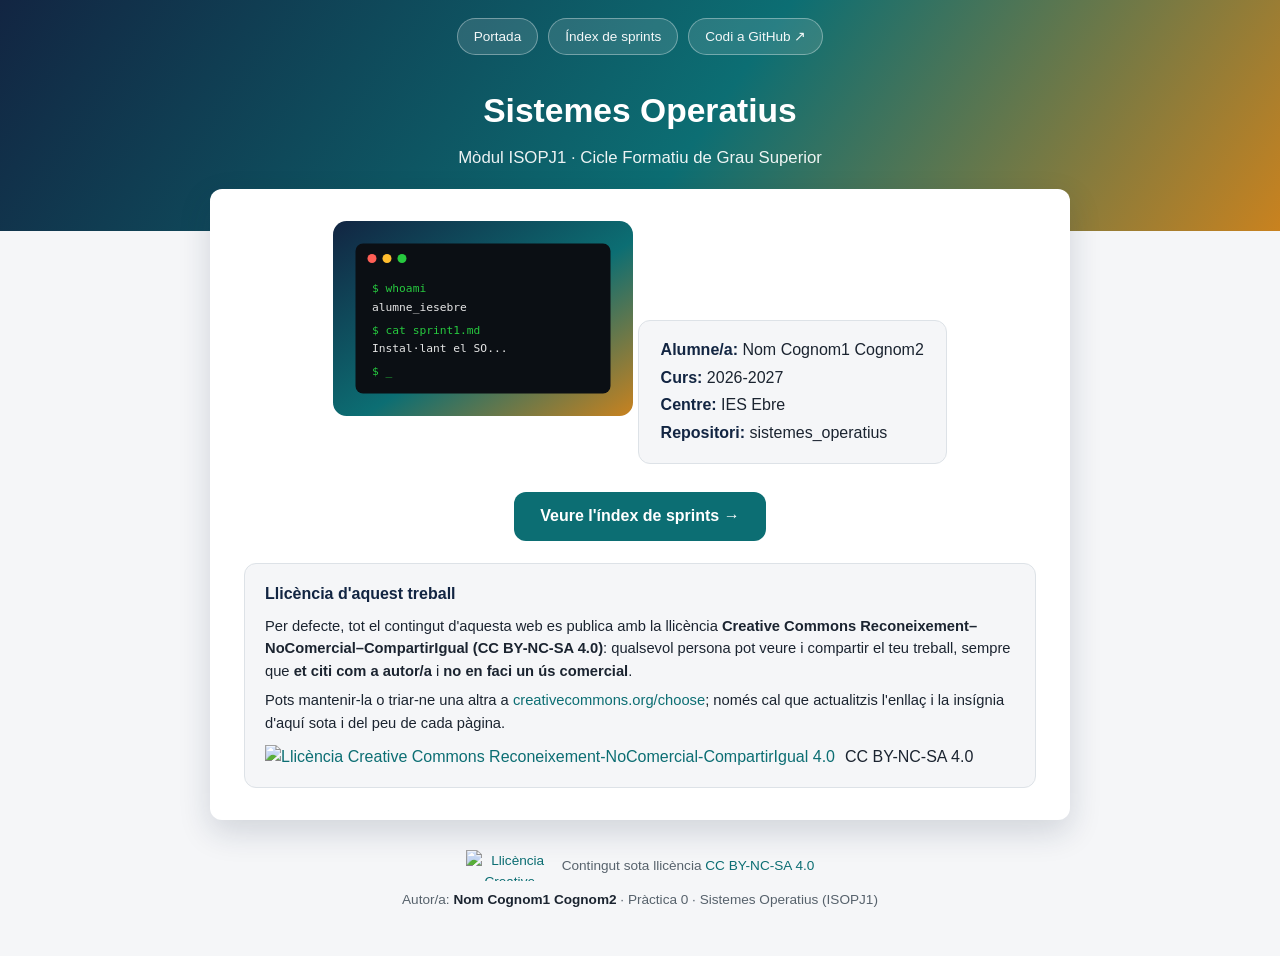
==== index.html @ 20d27a93 "Add files via upload" ====
<!DOCTYPE html>
<html lang="ca">
<head>
<meta charset="UTF-8">
<meta name="viewport" content="width=device-width, initial-scale=1.0">
<title>Sistemes Operatius - Portada</title>
<link rel="stylesheet" href="css/estils.css">
</head>
<body>

<header class="hero">
  <nav class="hero-nav">
    <a href="index.html">Portada</a>
    <a href="sprints.html">Índex de sprints</a>
    <!-- Canvia aquest enllaç pel teu repositori quan el tinguis penjat -->
    <a href="https://github.com/" target="_blank" rel="noopener">Codi a GitHub ↗</a>
  </nav>
  <div class="hero-titol">
    <h1>Sistemes Operatius</h1>
    <p class="subtitol">Mòdul ISOPJ1 · Cicle Formatiu de Grau Superior</p>
  </div>
</header>

<main class="contenidor">
  <section class="panell portada-hero">
    <img src="img/portada.svg" alt="Il·lustració d'un terminal de sistema operatiu" class="imatge-portada">

    <div class="fitxa-alumne">
      <p><strong>Alumne/a:</strong> Nom Cognom1 Cognom2</p>
      <p><strong>Curs:</strong> 2026-2027</p>
      <p><strong>Centre:</strong> IES Ebre</p>
      <p><strong>Repositori:</strong> sistemes_operatius</p>
    </div>

    <br>
    <a class="boto" href="sprints.html">Veure l'índex de sprints →</a>

    <div class="bloc-llicencia">
      <h3>Llicència d'aquest treball</h3>
      <p>Per defecte, tot el contingut d'aquesta web es publica amb la llicència
         <strong>Creative Commons Reconeixement–NoComercial–CompartirIgual (CC BY-NC-SA 4.0)</strong>:
         qualsevol persona pot veure i compartir el teu treball, sempre que
         <strong>et citi com a autor/a</strong> i <strong>no en faci un ús comercial</strong>.</p>
      <p>Pots mantenir-la o triar-ne una altra a
         <a href="https://creativecommons.org/choose/?lang=ca" target="_blank" rel="noopener">creativecommons.org/choose</a>;
         només cal que actualitzis l'enllaç i la insígnia d'aquí sota i del peu de cada pàgina.</p>
      <div class="badge-cc">
        <a href="https://creativecommons.org/licenses/by-nc-sa/4.0/deed.ca" target="_blank" rel="license noopener">
          <img src="https://licensebuttons.net/l/by-nc-sa/4.0/88x31.png" alt="Llicència Creative Commons Reconeixement-NoComercial-CompartirIgual 4.0" width="88" height="31">
        </a>
        <span>CC BY-NC-SA 4.0</span>
      </div>
    </div>
  </section>
</main>

<footer class="peu">
  <p class="peu-llicencia">
    <a href="https://creativecommons.org/licenses/by-nc-sa/4.0/deed.ca" target="_blank" rel="license noopener">
      <img src="https://licensebuttons.net/l/by-nc-sa/4.0/88x31.png" alt="Llicència Creative Commons Reconeixement-NoComercial-CompartirIgual 4.0" width="88" height="31">
    </a>
    <span>Contingut sota llicència <a href="https://creativecommons.org/licenses/by-nc-sa/4.0/deed.ca" target="_blank" rel="license noopener">CC BY-NC-SA 4.0</a></span>
  </p>
  <p class="autoria">Autor/a: <strong>Nom Cognom1 Cognom2</strong> · Pràctica 0 · Sistemes Operatius (ISOPJ1)</p>
</footer>

</body>
</html>
---- css/estils.css ----
/* Full de estils comu per a tot el lloc.
   Enllaça-la sempre igual:
   <link rel="stylesheet" href="../css/estils.css">  (des d'una carpeta de sprint)
   <link rel="stylesheet" href="css/estils.css">      (des de l'arrel) */

:root {
  --mari: #122542;
  --teal: #0c6e73;
  --ambre: #c9821f;
  --tinta: #1b2430;
  --tinta-suau: #57626c;
  --fons: #f5f6f8;
  --blanc: #ffffff;
  --vora: #dde2e7;
  --radi: 12px;
}

* { box-sizing: border-box; }

body {
  margin: 0;
  font-family: "Segoe UI", Roboto, Arial, sans-serif;
  color: var(--tinta);
  background: var(--fons);
  line-height: 1.55;
}

a { color: var(--teal); text-decoration: none; }
a:hover { text-decoration: underline; }

.contenidor {
  max-width: 900px;
  margin: 0 auto;
  padding: 0 20px;
}

/* ---------- Capçalera / hero (present a totes les pàgines) ---------- */
.hero {
  background: linear-gradient(125deg, var(--mari) 0%, var(--teal) 55%, var(--ambre) 100%);
  padding-bottom: 60px;
  color: var(--blanc);
}

.hero-nav {
  display: flex;
  justify-content: center;
  gap: 10px;
  flex-wrap: wrap;
  padding: 18px 20px 0;
}

.hero-nav a {
  color: rgba(255, 255, 255, 0.95);
  background: rgba(255, 255, 255, 0.12);
  border: 1px solid rgba(255, 255, 255, 0.35);
  padding: 7px 16px;
  border-radius: 999px;
  font-size: 0.85rem;
  text-decoration: none;
}
.hero-nav a:hover { background: rgba(255, 255, 255, 0.24); text-decoration: none; }

.hero-titol {
  text-align: center;
  padding: 30px 20px 0;
}

.hero-titol .miguetes {
  font-size: 0.85rem;
  opacity: 0.85;
  margin: 0 0 10px;
}
.hero-titol .miguetes a { color: #fff; text-decoration: underline; }

.hero-titol h1 {
  margin: 0 0 8px;
  font-size: 2.1rem;
  color: #fff;
}

.hero-titol p.subtitol {
  margin: 0;
  opacity: 0.92;
  font-size: 1.05rem;
}

/* ---------- Panell blanc flotant que xafa el hero ---------- */
main { padding-bottom: 50px; }

.panell {
  background: var(--blanc);
  border-radius: var(--radi);
  box-shadow: 0 12px 32px rgba(18, 37, 66, 0.16);
  margin-top: -42px;
  padding: 32px 34px;
  position: relative;
  z-index: 1;
}

/* ---------- Portada ---------- */
.portada-hero { text-align: center; }
.portada-hero img.imatge-portada {
  max-width: 300px;
  width: 100%;
  height: auto;
  margin-bottom: 22px;
}

.fitxa-alumne {
  display: inline-block;
  background: var(--fons);
  border: 1px solid var(--vora);
  border-radius: var(--radi);
  padding: 14px 22px;
  margin: 20px 0;
  text-align: left;
}
.fitxa-alumne p { margin: 3px 0; }
.fitxa-alumne strong { color: var(--mari); }

.boto {
  display: inline-block;
  background: var(--teal);
  color: var(--blanc) !important;
  padding: 12px 26px;
  border-radius: var(--radi);
  font-weight: 600;
  text-decoration: none !important;
  margin-top: 8px;
}
.boto:hover { background: var(--mari); }

/* ---------- Graella de targetes (sprints / apartats) ---------- */
.rejilla-targetes {
  display: grid;
  grid-template-columns: repeat(auto-fit, minmax(220px, 1fr));
  gap: 16px;
  margin: 24px 0 6px;
}

.targeta {
  display: block;
  background: var(--fons);
  border: 1px solid var(--vora);
  border-radius: var(--radi);
  padding: 18px 20px;
  transition: box-shadow 0.15s, transform 0.15s;
}
.targeta:hover {
  box-shadow: 0 4px 14px rgba(12, 110, 115, 0.18);
  transform: translateY(-2px);
  text-decoration: none;
}
.targeta .numero {
  display: inline-block;
  background: var(--teal);
  color: var(--blanc);
  font-size: 0.75rem;
  font-weight: 700;
  padding: 2px 9px;
  border-radius: 999px;
  margin-bottom: 8px;
}
.targeta h3 { margin: 0 0 4px; color: var(--tinta); font-size: 1.05rem; }
.targeta p { margin: 0; color: var(--tinta-suau); font-size: 0.9rem; }

h1, h2 { color: var(--mari); }

.consell {
  color: var(--tinta-suau);
  font-size: 0.9rem;
  margin-top: 18px;
}
.consell code { background: var(--fons); padding: 1px 5px; border-radius: 4px; }

/* ---------- Taula d'apartats (índex intern d'un sprint, amb ancoratges) ---------- */
.taula-apartats {
  width: 100%;
  border-collapse: collapse;
  margin: 6px 0 8px;
}
.taula-apartats th, .taula-apartats td {
  text-align: left;
  padding: 10px 12px;
  border-bottom: 1px solid var(--vora);
}
.taula-apartats th {
  font-size: 0.72rem;
  letter-spacing: 0.06em;
  text-transform: uppercase;
  color: var(--tinta-suau);
}
.taula-apartats td:first-child, .taula-apartats th:first-child { width: 46px; color: var(--tinta-suau); }
.taula-apartats tr:hover td { background: var(--fons); }
.taula-apartats a { font-weight: 600; }

/* ---------- Contingut d'un apartat, dins de la mateixa pàgina ---------- */
.apartat {
  scroll-margin-top: 20px;
  padding-top: 26px;
  margin-top: 26px;
  border-top: 1px solid var(--vora);
}
.apartat h2 { margin-top: 0; }
.apartat img {
  max-width: 100%;
  border-radius: var(--radi);
  border: 1px solid var(--vora);
  margin: 14px 0;
}
.apartat ul { padding-left: 22px; }
.apartat li { margin: 4px 0; }
.tornar-index { font-size: 0.85rem; }

/* ---------- Peu de pàgina: llicència i autoria (fix a totes les pàgines) ---------- */
footer.peu {
  text-align: center;
  color: var(--tinta-suau);
  font-size: 0.85rem;
  padding: 30px 20px 46px;
}
.peu-llicencia {
  display: flex;
  align-items: center;
  justify-content: center;
  gap: 8px;
  flex-wrap: wrap;
  margin: 0 0 8px;
}
.peu-llicencia img { display: block; }
footer.peu .autoria { margin: 0; }
footer.peu .autoria strong { color: var(--tinta); }

/* ---------- Bloc de llicència a la portada ---------- */
.bloc-llicencia {
  border: 1px solid var(--vora);
  border-radius: var(--radi);
  padding: 18px 20px;
  margin-top: 22px;
  text-align: left;
  background: var(--fons);
}
.bloc-llicencia h3 { margin: 0 0 8px; font-size: 1rem; color: var(--mari); }
.bloc-llicencia p { margin: 6px 0; font-size: 0.92rem; }
.bloc-llicencia .badge-cc { display: flex; align-items: center; gap: 10px; margin-top: 10px; }
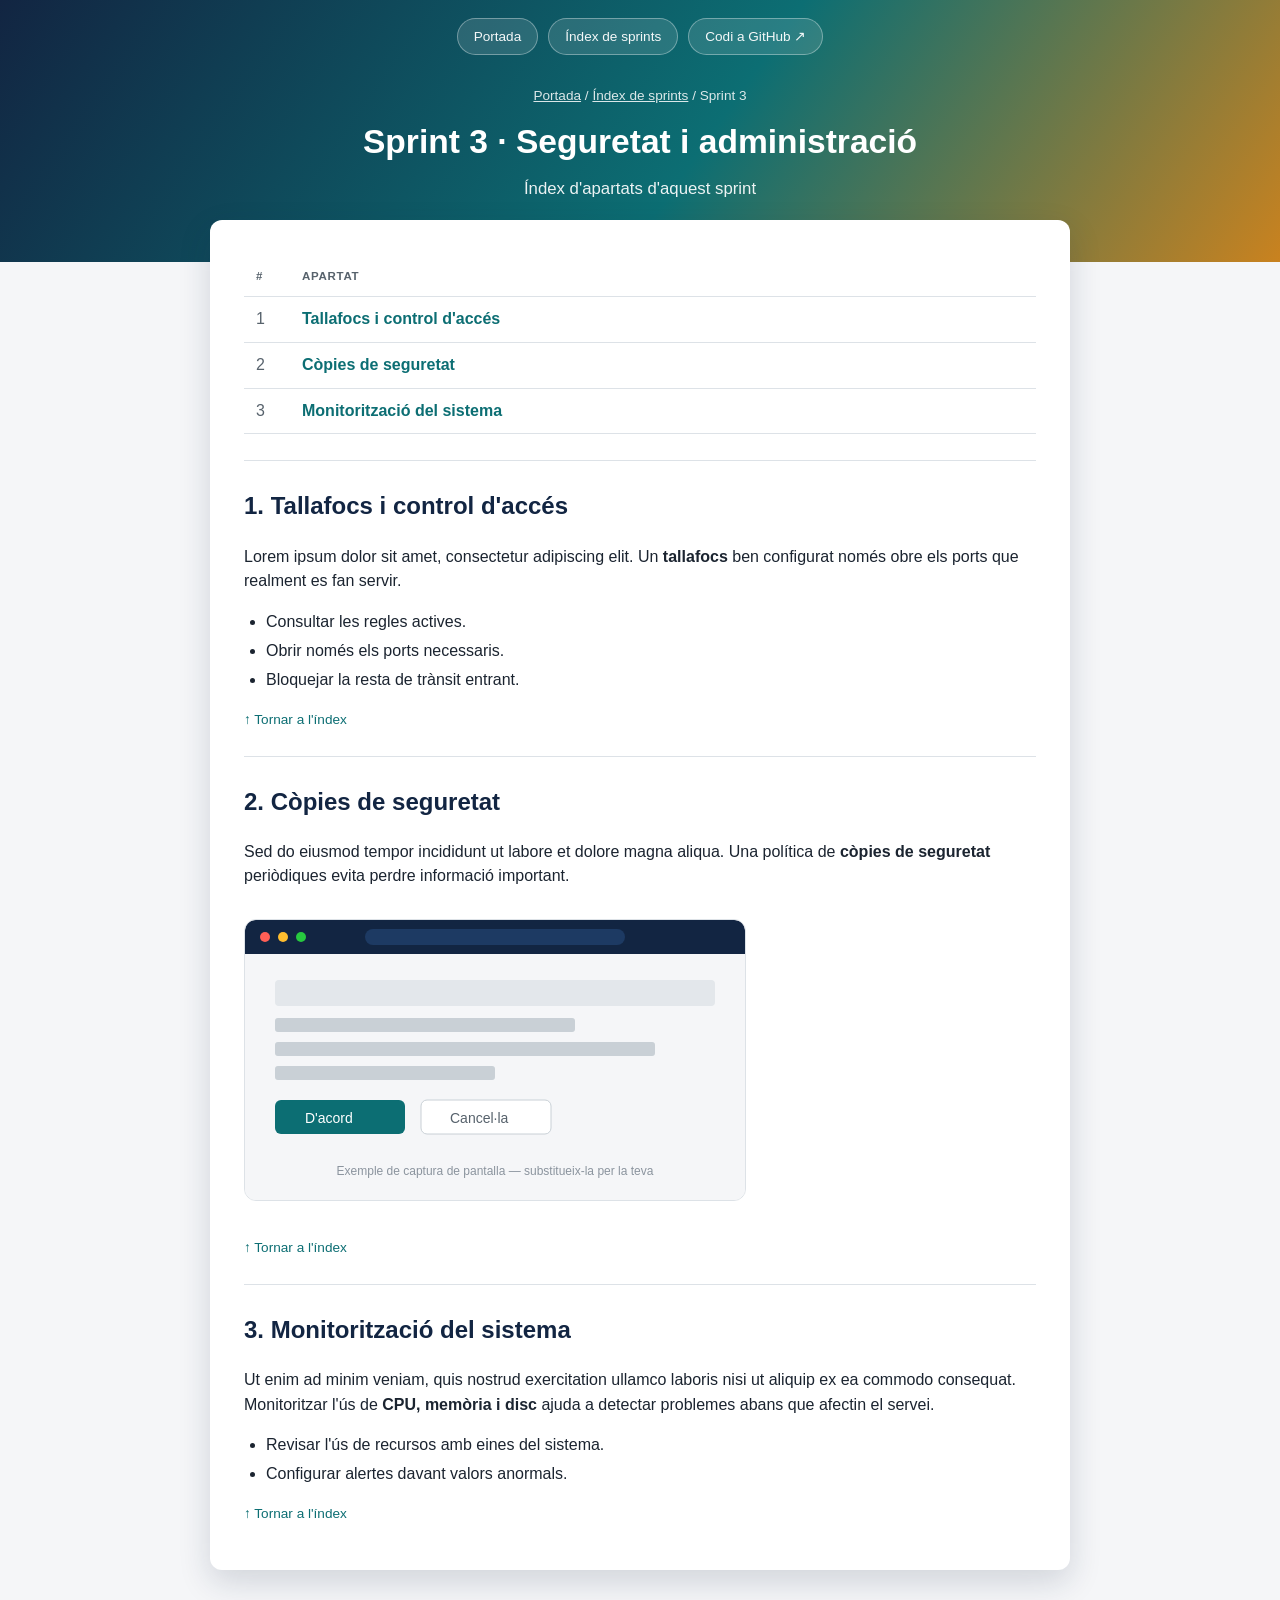
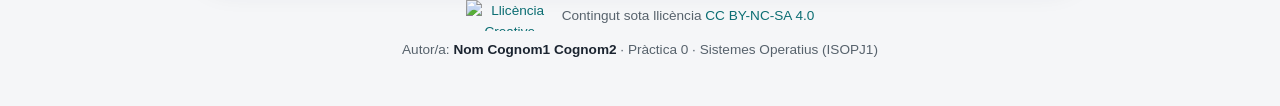
==== commit 3c035f81: "sprint4/index.html." ====
--- a/index.html
+++ b/index.html
@@ -3,54 +3,70 @@
 <head>
 <meta charset="UTF-8">
 <meta name="viewport" content="width=device-width, initial-scale=1.0">
-<title>Sistemes Operatius - Portada</title>
-<link rel="stylesheet" href="css/estils.css">
+<title>Sprint 3 · Seguretat i administració</title>
+<link rel="stylesheet" href="../css/estils.css">
 </head>
 <body>
 
 <header class="hero">
   <nav class="hero-nav">
-    <a href="index.html">Portada</a>
-    <a href="sprints.html">Índex de sprints</a>
-    <!-- Canvia aquest enllaç pel teu repositori quan el tinguis penjat -->
+    <a href="../index.html">Portada</a>
+    <a href="../sprints.html">Índex de sprints</a>
     <a href="https://github.com/" target="_blank" rel="noopener">Codi a GitHub ↗</a>
   </nav>
   <div class="hero-titol">
-    <h1>Sistemes Operatius</h1>
-    <p class="subtitol">Mòdul ISOPJ1 · Cicle Formatiu de Grau Superior</p>
+    <p class="miguetes"><a href="../index.html">Portada</a> / <a href="../sprints.html">Índex de sprints</a> / Sprint 3</p>
+    <h1>Sprint 3 · Seguretat i administració</h1>
+    <p class="subtitol">Índex d'apartats d'aquest sprint</p>
   </div>
 </header>
 
 <main class="contenidor">
-  <section class="panell portada-hero">
-    <img src="img/portada.svg" alt="Il·lustració d'un terminal de sistema operatiu" class="imatge-portada">
+  <section class="panell">
+    <a id="index-apartats"></a>
+    <table class="taula-apartats">
+      <thead>
+        <tr><th>#</th><th>Apartat</th></tr>
+      </thead>
+      <tbody>
+        <tr><td>1</td><td><a href="#apartat1">Tallafocs i control d'accés</a></td></tr>
+        <tr><td>2</td><td><a href="#apartat2">Còpies de seguretat</a></td></tr>
+        <tr><td>3</td><td><a href="#apartat3">Monitorització del sistema</a></td></tr>
+      </tbody>
+    </table>
 
-    <div class="fitxa-alumne">
-      <p><strong>Alumne/a:</strong> Nom Cognom1 Cognom2</p>
-      <p><strong>Curs:</strong> 2026-2027</p>
-      <p><strong>Centre:</strong> IES Ebre</p>
-      <p><strong>Repositori:</strong> sistemes_operatius</p>
-    </div>
-
-    <br>
-    <a class="boto" href="sprints.html">Veure l'índex de sprints →</a>
-
-    <div class="bloc-llicencia">
-      <h3>Llicència d'aquest treball</h3>
-      <p>Per defecte, tot el contingut d'aquesta web es publica amb la llicència
-         <strong>Creative Commons Reconeixement–NoComercial–CompartirIgual (CC BY-NC-SA 4.0)</strong>:
-         qualsevol persona pot veure i compartir el teu treball, sempre que
-         <strong>et citi com a autor/a</strong> i <strong>no en faci un ús comercial</strong>.</p>
-      <p>Pots mantenir-la o triar-ne una altra a
-         <a href="https://creativecommons.org/choose/?lang=ca" target="_blank" rel="noopener">creativecommons.org/choose</a>;
-         només cal que actualitzis l'enllaç i la insígnia d'aquí sota i del peu de cada pàgina.</p>
-      <div class="badge-cc">
-        <a href="https://creativecommons.org/licenses/by-nc-sa/4.0/deed.ca" target="_blank" rel="license noopener">
-          <img src="https://licensebuttons.net/l/by-nc-sa/4.0/88x31.png" alt="Llicència Creative Commons Reconeixement-NoComercial-CompartirIgual 4.0" width="88" height="31">
-        </a>
-        <span>CC BY-NC-SA 4.0</span>
-      </div>
-    </div>
+    <article class="apartat" id="apartat1">
+      <h2>1. Tallafocs i control d'accés</h2>
+      <p>Lorem ipsum dolor sit amet, consectetur adipiscing elit. Un
+         <strong>tallafocs</strong> ben configurat només obre els ports que
+         realment es fan servir.</p>
+      <ul>
+        <li>Consultar les regles actives.</li>
+        <li>Obrir només els ports necessaris.</li>
+        <li>Bloquejar la resta de trànsit entrant.</li>
+      </ul>
+      <p class="tornar-index"><a href="#index-apartats">↑ Tornar a l'índex</a></p>
+    </article>
+    <article class="apartat" id="apartat2">
+      <h2>2. Còpies de seguretat</h2>
+      <p>Sed do eiusmod tempor incididunt ut labore et dolore magna aliqua. Una
+         política de <strong>còpies de seguretat</strong> periòdiques evita
+         perdre informació important.</p>
+      <img src="../img/exemple.svg" alt="Exemple de captura de pantalla d'una còpia de seguretat">
+      <p class="tornar-index"><a href="#index-apartats">↑ Tornar a l'índex</a></p>
+    </article>
+    <article class="apartat" id="apartat3">
+      <h2>3. Monitorització del sistema</h2>
+      <p>Ut enim ad minim veniam, quis nostrud exercitation ullamco laboris
+         nisi ut aliquip ex ea commodo consequat. Monitoritzar l'ús de
+         <strong>CPU, memòria i disc</strong> ajuda a detectar problemes abans
+         que afectin el servei.</p>
+      <ul>
+        <li>Revisar l'ús de recursos amb eines del sistema.</li>
+        <li>Configurar alertes davant valors anormals.</li>
+      </ul>
+      <p class="tornar-index"><a href="#index-apartats">↑ Tornar a l'índex</a></p>
+    </article>
   </section>
 </main>
 
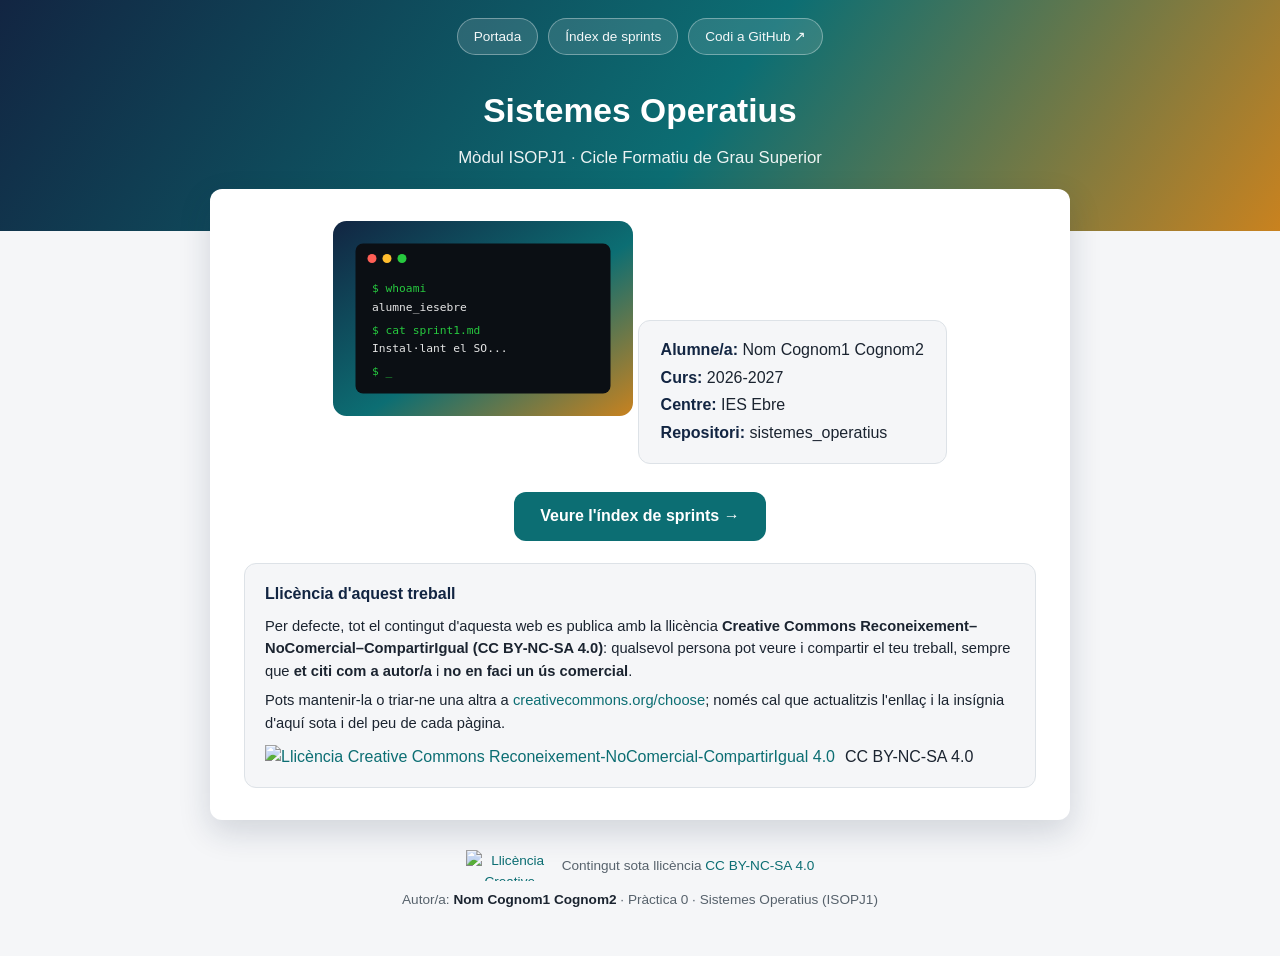
==== commit d1ccaf12: "Add files via upload" ====
--- a/index.html
+++ b/index.html
@@ -3,70 +3,54 @@
 <head>
 <meta charset="UTF-8">
 <meta name="viewport" content="width=device-width, initial-scale=1.0">
-<title>Sprint 3 · Seguretat i administració</title>
-<link rel="stylesheet" href="../css/estils.css">
+<title>Sistemes Operatius - Portada</title>
+<link rel="stylesheet" href="css/estils.css">
 </head>
 <body>
 
 <header class="hero">
   <nav class="hero-nav">
-    <a href="../index.html">Portada</a>
-    <a href="../sprints.html">Índex de sprints</a>
+    <a href="index.html">Portada</a>
+    <a href="sprints.html">Índex de sprints</a>
+    <!-- Canvia aquest enllaç pel teu repositori quan el tinguis penjat -->
     <a href="https://github.com/" target="_blank" rel="noopener">Codi a GitHub ↗</a>
   </nav>
   <div class="hero-titol">
-    <p class="miguetes"><a href="../index.html">Portada</a> / <a href="../sprints.html">Índex de sprints</a> / Sprint 3</p>
-    <h1>Sprint 3 · Seguretat i administració</h1>
-    <p class="subtitol">Índex d'apartats d'aquest sprint</p>
+    <h1>Sistemes Operatius</h1>
+    <p class="subtitol">Mòdul ISOPJ1 · Cicle Formatiu de Grau Superior</p>
   </div>
 </header>
 
 <main class="contenidor">
-  <section class="panell">
-    <a id="index-apartats"></a>
-    <table class="taula-apartats">
-      <thead>
-        <tr><th>#</th><th>Apartat</th></tr>
-      </thead>
-      <tbody>
-        <tr><td>1</td><td><a href="#apartat1">Tallafocs i control d'accés</a></td></tr>
-        <tr><td>2</td><td><a href="#apartat2">Còpies de seguretat</a></td></tr>
-        <tr><td>3</td><td><a href="#apartat3">Monitorització del sistema</a></td></tr>
-      </tbody>
-    </table>
+  <section class="panell portada-hero">
+    <img src="img/portada.svg" alt="Il·lustració d'un terminal de sistema operatiu" class="imatge-portada">
 
-    <article class="apartat" id="apartat1">
-      <h2>1. Tallafocs i control d'accés</h2>
-      <p>Lorem ipsum dolor sit amet, consectetur adipiscing elit. Un
-         <strong>tallafocs</strong> ben configurat només obre els ports que
-         realment es fan servir.</p>
-      <ul>
-        <li>Consultar les regles actives.</li>
-        <li>Obrir només els ports necessaris.</li>
-        <li>Bloquejar la resta de trànsit entrant.</li>
-      </ul>
-      <p class="tornar-index"><a href="#index-apartats">↑ Tornar a l'índex</a></p>
-    </article>
-    <article class="apartat" id="apartat2">
-      <h2>2. Còpies de seguretat</h2>
-      <p>Sed do eiusmod tempor incididunt ut labore et dolore magna aliqua. Una
-         política de <strong>còpies de seguretat</strong> periòdiques evita
-         perdre informació important.</p>
-      <img src="../img/exemple.svg" alt="Exemple de captura de pantalla d'una còpia de seguretat">
-      <p class="tornar-index"><a href="#index-apartats">↑ Tornar a l'índex</a></p>
-    </article>
-    <article class="apartat" id="apartat3">
-      <h2>3. Monitorització del sistema</h2>
-      <p>Ut enim ad minim veniam, quis nostrud exercitation ullamco laboris
-         nisi ut aliquip ex ea commodo consequat. Monitoritzar l'ús de
-         <strong>CPU, memòria i disc</strong> ajuda a detectar problemes abans
-         que afectin el servei.</p>
-      <ul>
-        <li>Revisar l'ús de recursos amb eines del sistema.</li>
-        <li>Configurar alertes davant valors anormals.</li>
-      </ul>
-      <p class="tornar-index"><a href="#index-apartats">↑ Tornar a l'índex</a></p>
-    </article>
+    <div class="fitxa-alumne">
+      <p><strong>Alumne/a:</strong> Nom Cognom1 Cognom2</p>
+      <p><strong>Curs:</strong> 2026-2027</p>
+      <p><strong>Centre:</strong> IES Ebre</p>
+      <p><strong>Repositori:</strong> sistemes_operatius</p>
+    </div>
+
+    <br>
+    <a class="boto" href="sprints.html">Veure l'índex de sprints →</a>
+
+    <div class="bloc-llicencia">
+      <h3>Llicència d'aquest treball</h3>
+      <p>Per defecte, tot el contingut d'aquesta web es publica amb la llicència
+         <strong>Creative Commons Reconeixement–NoComercial–CompartirIgual (CC BY-NC-SA 4.0)</strong>:
+         qualsevol persona pot veure i compartir el teu treball, sempre que
+         <strong>et citi com a autor/a</strong> i <strong>no en faci un ús comercial</strong>.</p>
+      <p>Pots mantenir-la o triar-ne una altra a
+         <a href="https://creativecommons.org/choose/?lang=ca" target="_blank" rel="noopener">creativecommons.org/choose</a>;
+         només cal que actualitzis l'enllaç i la insígnia d'aquí sota i del peu de cada pàgina.</p>
+      <div class="badge-cc">
+        <a href="https://creativecommons.org/licenses/by-nc-sa/4.0/deed.ca" target="_blank" rel="license noopener">
+          <img src="https://licensebuttons.net/l/by-nc-sa/4.0/88x31.png" alt="Llicència Creative Commons Reconeixement-NoComercial-CompartirIgual 4.0" width="88" height="31">
+        </a>
+        <span>CC BY-NC-SA 4.0</span>
+      </div>
+    </div>
   </section>
 </main>
 
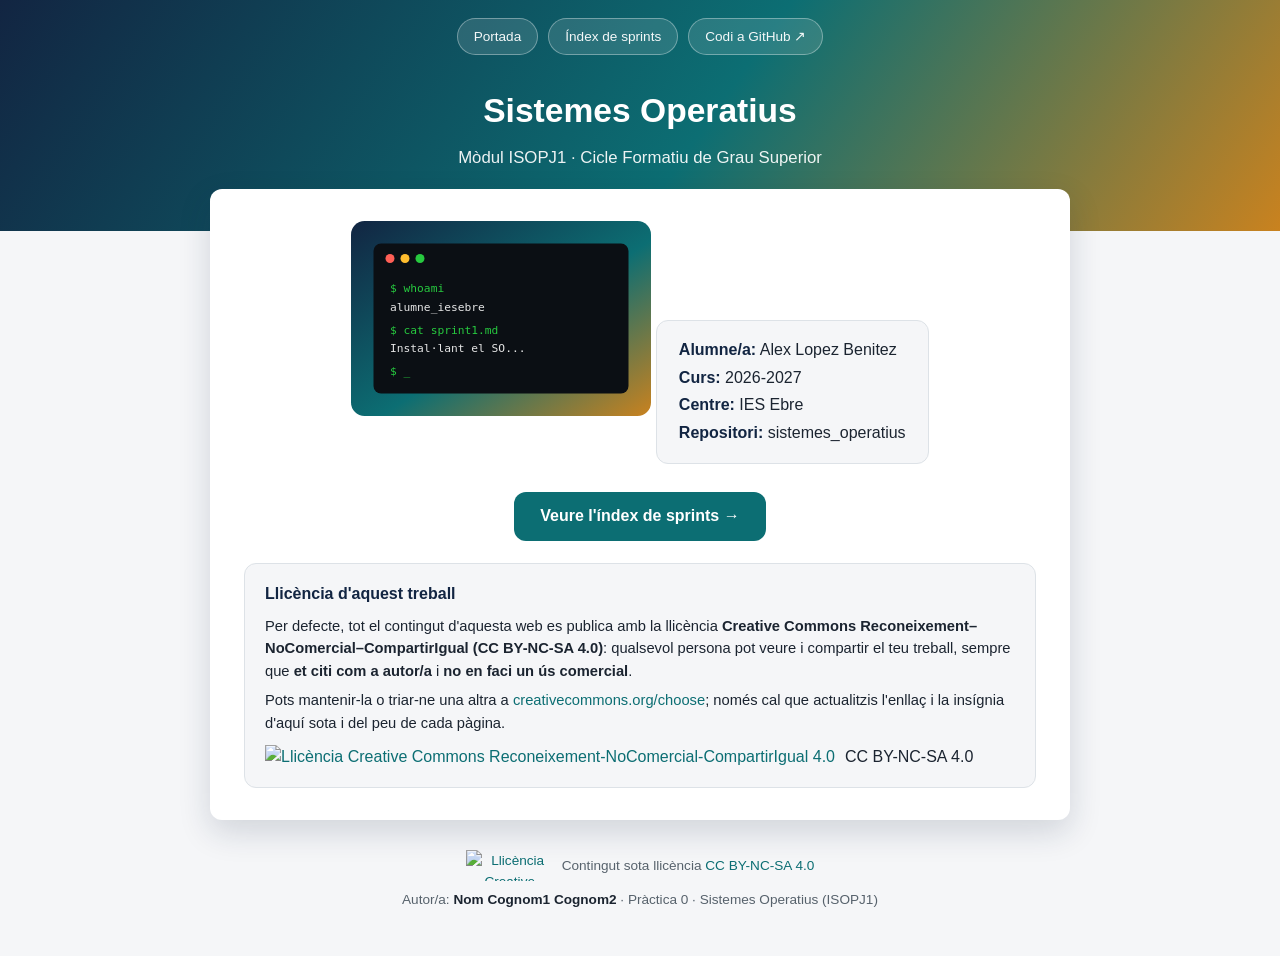
==== commit 680f6f2e: "Update index.html" ====
--- a/index.html
+++ b/index.html
@@ -13,7 +13,7 @@
     <a href="index.html">Portada</a>
     <a href="sprints.html">Índex de sprints</a>
     <!-- Canvia aquest enllaç pel teu repositori quan el tinguis penjat -->
-    <a href="https://github.com/" target="_blank" rel="noopener">Codi a GitHub ↗</a>
+    <a href="https://github.com/alexlopez-lgtm target="_blank" rel="noopener">Codi a GitHub ↗</a>
   </nav>
   <div class="hero-titol">
     <h1>Sistemes Operatius</h1>
@@ -26,7 +26,7 @@
     <img src="img/portada.svg" alt="Il·lustració d'un terminal de sistema operatiu" class="imatge-portada">
 
     <div class="fitxa-alumne">
-      <p><strong>Alumne/a:</strong> Nom Cognom1 Cognom2</p>
+      <p><strong>Alumne/a:</strong> Alex Lopez Benitez</p>
       <p><strong>Curs:</strong> 2026-2027</p>
       <p><strong>Centre:</strong> IES Ebre</p>
       <p><strong>Repositori:</strong> sistemes_operatius</p>
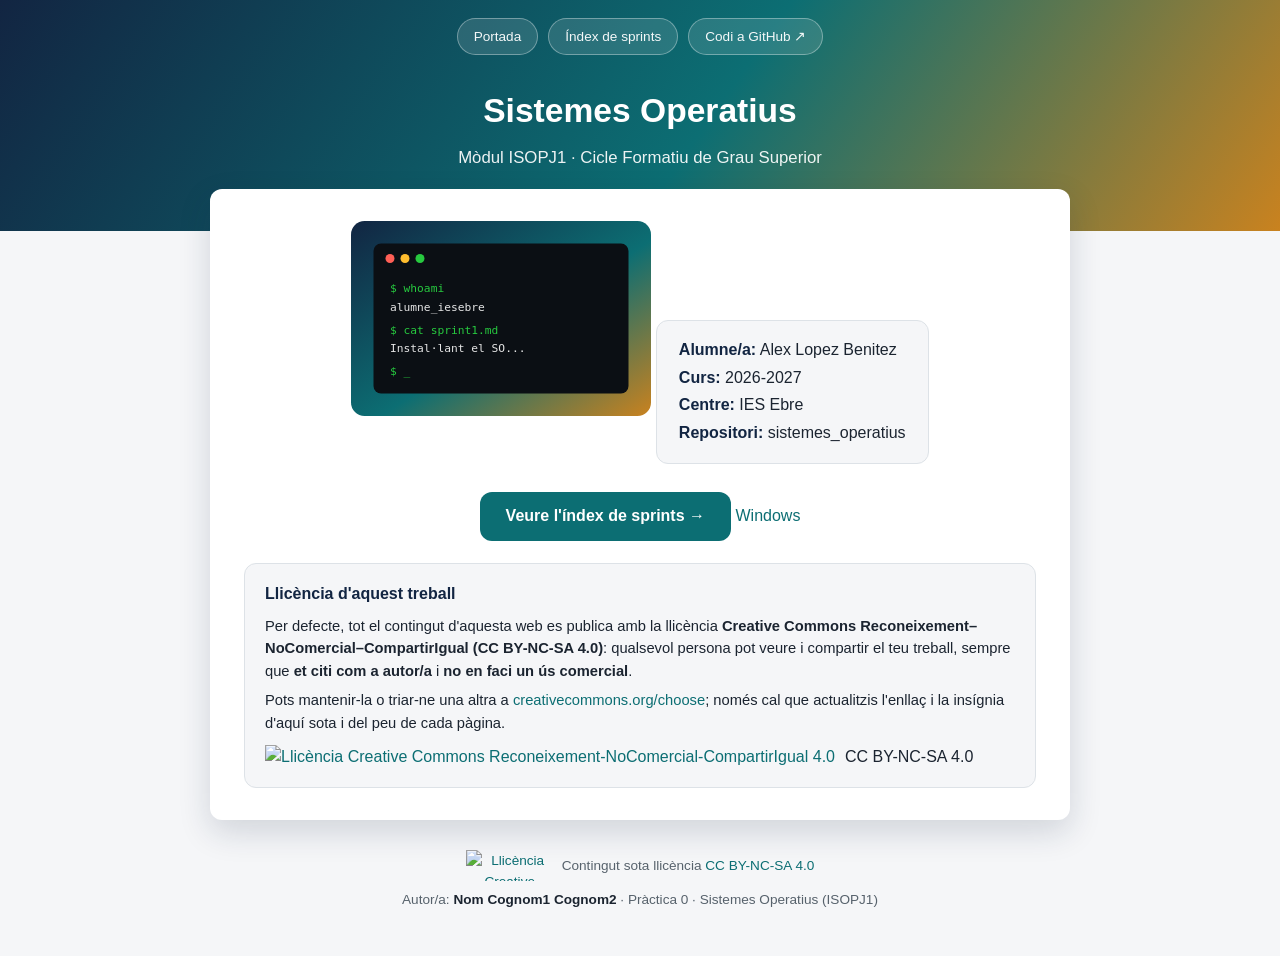
==== commit bedad92d: "Update index.html" ====
--- a/index.html
+++ b/index.html
@@ -34,7 +34,8 @@
 
     <br>
     <a class="boto" href="sprints.html">Veure l'índex de sprints →</a>
-
+<a href="windows.html" class="nav-button">Windows</a>
+    
     <div class="bloc-llicencia">
       <h3>Llicència d'aquest treball</h3>
       <p>Per defecte, tot el contingut d'aquesta web es publica amb la llicència
--- a/css/estils.css
+++ b/css/estils.css
@@ -243,3 +243,22 @@
 .bloc-llicencia h3 { margin: 0 0 8px; font-size: 1rem; color: var(--mari); }
 .bloc-llicencia p { margin: 6px 0; font-size: 0.92rem; }
 .bloc-llicencia .badge-cc { display: flex; align-items: center; gap: 10px; margin-top: 10px; }
+
+.boton-documento {
+display: inline-block;
+background-color: #087f8c;
+color: white;
+font-size: 24px;
+font-weight: bold;
+padding: 20px 35px;
+margin: 30px auto;
+border-radius: 12px;
+text-decoration: none;
+text-align: center;
+box-shadow: 0 4px 8px rgba(0, 0, 0, 0.2);
+transition: background-color 0.3s ease;
+}
+
+.boton-documento {
+background-color: #065f68;
+}
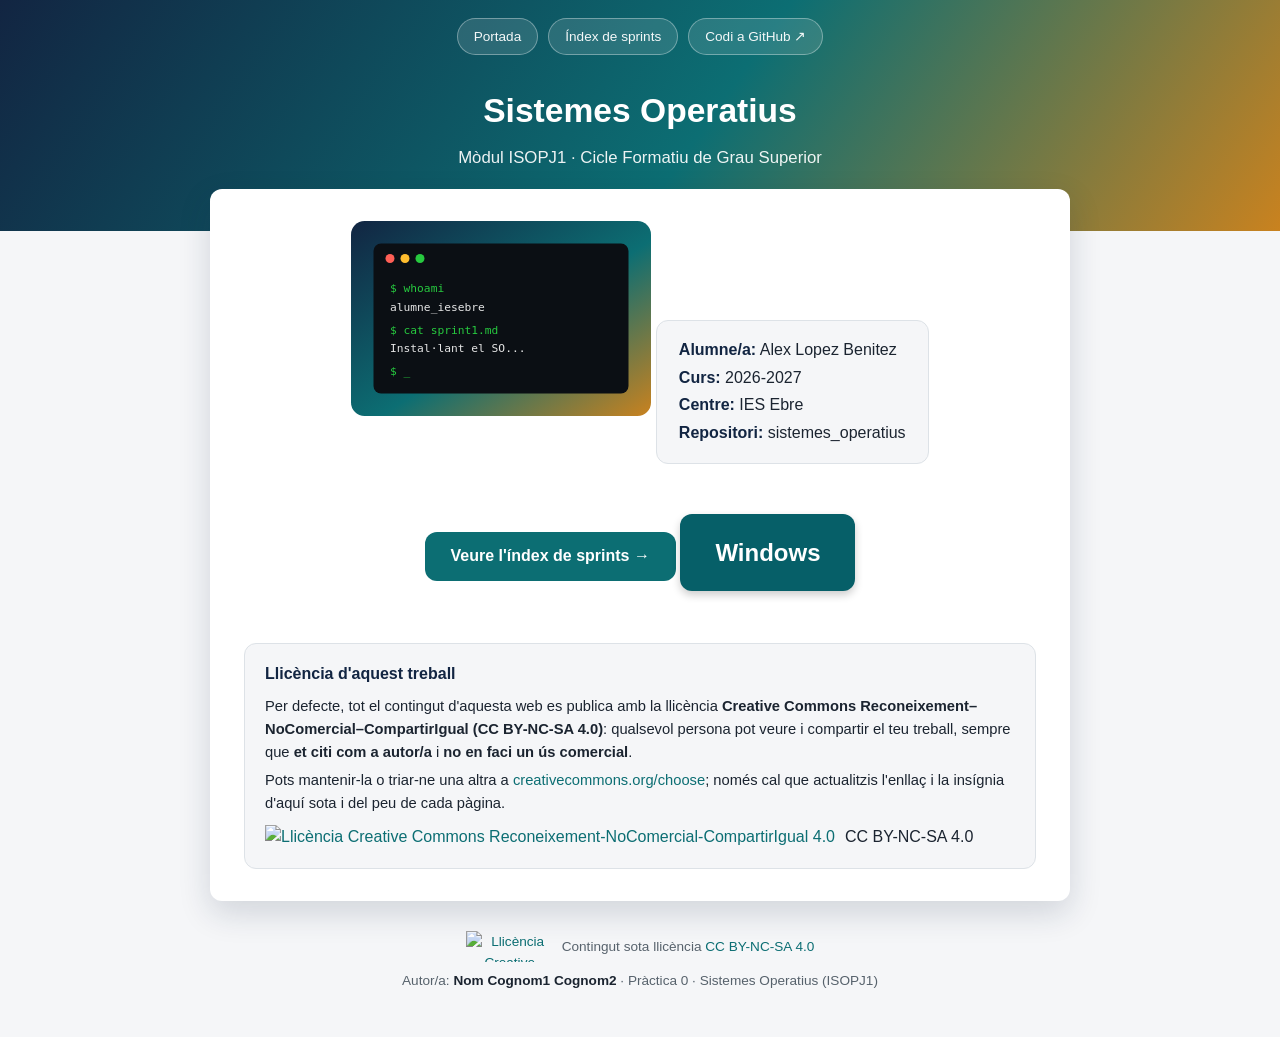
==== commit 827051ee: "Update index.html" ====
--- a/index.html
+++ b/index.html
@@ -12,7 +12,6 @@
   <nav class="hero-nav">
     <a href="index.html">Portada</a>
     <a href="sprints.html">Índex de sprints</a>
-    <!-- Canvia aquest enllaç pel teu repositori quan el tinguis penjat -->
     <a href="https://github.com/alexlopez-lgtm target="_blank" rel="noopener">Codi a GitHub ↗</a>
   </nav>
   <div class="hero-titol">
@@ -34,7 +33,7 @@
 
     <br>
     <a class="boto" href="sprints.html">Veure l'índex de sprints →</a>
-<a href="windows.html" class="nav-button">Windows</a>
+    <a class="boton-documento" href="windows.html">Windows</a>  
     
     <div class="bloc-llicencia">
       <h3>Llicència d'aquest treball</h3>
--- a/css/estils.css
+++ b/css/estils.css
@@ -1,7 +1,8 @@
-/* Full de estils comu per a tot el lloc.
+
+/* Full d'estils comu per a tot el lloc.
    Enllaça-la sempre igual:
-   <link rel="stylesheet" href="../css/estils.css">  (des d'una carpeta de sprint)
-   <link rel="stylesheet" href="css/estils.css">      (des de l'arrel) */
+   <link rel="stylesheet" href="../css/estils.css"> (des d'una carpeta de sprint)
+   <link rel="stylesheet" href="css/estils.css"> (des de l'arrel) */
 
 :root {
   --mari: #122542;
@@ -15,7 +16,9 @@
   --radi: 12px;
 }
 
-* { box-sizing: border-box; }
+* {
+  box-sizing: border-box;
+}
 
 body {
   margin: 0;
@@ -25,8 +28,16 @@
   line-height: 1.55;
 }
 
-a { color: var(--teal); text-decoration: none; }
-a:hover { text-decoration: underline; }
+a {
+  color: var(--teal);
+  text-decoration: none;
+}
+
+a:hover {
+  text-decoration: underline;
+}
+
+/* Contenidor principal */
 
 .contenidor {
   max-width: 900px;
@@ -34,9 +45,15 @@
   padding: 0 20px;
 }
 
-/* ---------- Capçalera / hero (present a totes les pàgines) ---------- */
+/* Capçalera */
+
 .hero {
-  background: linear-gradient(125deg, var(--mari) 0%, var(--teal) 55%, var(--ambre) 100%);
+  background: linear-gradient(
+    125deg,
+    var(--mari) 0%,
+    var(--teal) 55%,
+    var(--ambre) 100%
+  );
   padding-bottom: 60px;
   color: var(--blanc);
 }
@@ -58,7 +75,11 @@
   font-size: 0.85rem;
   text-decoration: none;
 }
-.hero-nav a:hover { background: rgba(255, 255, 255, 0.24); text-decoration: none; }
+
+.hero-nav a:hover {
+  background: rgba(255, 255, 255, 0.24);
+  text-decoration: none;
+}
 
 .hero-titol {
   text-align: center;
@@ -70,7 +91,11 @@
   opacity: 0.85;
   margin: 0 0 10px;
 }
-.hero-titol .miguetes a { color: #fff; text-decoration: underline; }
+
+.hero-titol .miguetes a {
+  color: #fff;
+  text-decoration: underline;
+}
 
 .hero-titol h1 {
   margin: 0 0 8px;
@@ -84,8 +109,11 @@
   font-size: 1.05rem;
 }
 
-/* ---------- Panell blanc flotant que xafa el hero ---------- */
-main { padding-bottom: 50px; }
+/* Panell principal */
+
+main {
+  padding-bottom: 50px;
+}
 
 .panell {
   background: var(--blanc);
@@ -97,8 +125,12 @@
   z-index: 1;
 }
 
-/* ---------- Portada ---------- */
-.portada-hero { text-align: center; }
+/* Portada */
+
+.portada-hero {
+  text-align: center;
+}
+
 .portada-hero img.imatge-portada {
   max-width: 300px;
   width: 100%;
@@ -115,8 +147,16 @@
   margin: 20px 0;
   text-align: left;
 }
-.fitxa-alumne p { margin: 3px 0; }
-.fitxa-alumne strong { color: var(--mari); }
+
+.fitxa-alumne p {
+  margin: 3px 0;
+}
+
+.fitxa-alumne strong {
+  color: var(--mari);
+}
+
+/* Botons */
 
 .boto {
   display: inline-block;
@@ -128,9 +168,13 @@
   text-decoration: none !important;
   margin-top: 8px;
 }
-.boto:hover { background: var(--mari); }
-
-/* ---------- Graella de targetes (sprints / apartats) ---------- */
+
+.boto:hover {
+  background: var(--mari);
+}
+
+/* Graella de targetes: sprints i apartats de Windows */
+
 .rejilla-targetes {
   display: grid;
   grid-template-columns: repeat(auto-fit, minmax(220px, 1fr));
@@ -146,11 +190,13 @@
   padding: 18px 20px;
   transition: box-shadow 0.15s, transform 0.15s;
 }
+
 .targeta:hover {
   box-shadow: 0 4px 14px rgba(12, 110, 115, 0.18);
   transform: translateY(-2px);
   text-decoration: none;
 }
+
 .targeta .numero {
   display: inline-block;
   background: var(--teal);
@@ -161,64 +207,115 @@
   border-radius: 999px;
   margin-bottom: 8px;
 }
-.targeta h3 { margin: 0 0 4px; color: var(--tinta); font-size: 1.05rem; }
-.targeta p { margin: 0; color: var(--tinta-suau); font-size: 0.9rem; }
-
-h1, h2 { color: var(--mari); }
+
+.targeta h3 {
+  margin: 0 0 4px;
+  color: var(--tinta);
+  font-size: 1.05rem;
+}
+
+.targeta p {
+  margin: 0;
+  color: var(--tinta-suau);
+  font-size: 0.9rem;
+}
+
+/* Títols i consells */
+
+h1,
+h2 {
+  color: var(--mari);
+}
 
 .consell {
   color: var(--tinta-suau);
   font-size: 0.9rem;
   margin-top: 18px;
 }
-.consell code { background: var(--fons); padding: 1px 5px; border-radius: 4px; }
-
-/* ---------- Taula d'apartats (índex intern d'un sprint, amb ancoratges) ---------- */
+
+.consell code {
+  background: var(--fons);
+  padding: 1px 5px;
+  border-radius: 4px;
+}
+
+/* Taula d'apartats */
+
 .taula-apartats {
   width: 100%;
   border-collapse: collapse;
   margin: 6px 0 8px;
 }
-.taula-apartats th, .taula-apartats td {
+
+.taula-apartats th,
+.taula-apartats td {
   text-align: left;
   padding: 10px 12px;
   border-bottom: 1px solid var(--vora);
 }
+
 .taula-apartats th {
   font-size: 0.72rem;
   letter-spacing: 0.06em;
   text-transform: uppercase;
   color: var(--tinta-suau);
 }
-.taula-apartats td:first-child, .taula-apartats th:first-child { width: 46px; color: var(--tinta-suau); }
-.taula-apartats tr:hover td { background: var(--fons); }
-.taula-apartats a { font-weight: 600; }
-
-/* ---------- Contingut d'un apartat, dins de la mateixa pàgina ---------- */
+
+.taula-apartats td:first-child,
+.taula-apartats th:first-child {
+  width: 46px;
+  color: var(--tinta-suau);
+}
+
+.taula-apartats tr:hover td {
+  background: var(--fons);
+}
+
+.taula-apartats a {
+  font-weight: 600;
+}
+
+/* Contingut dels apartats */
+
 .apartat {
   scroll-margin-top: 20px;
   padding-top: 26px;
   margin-top: 26px;
   border-top: 1px solid var(--vora);
 }
-.apartat h2 { margin-top: 0; }
+
+.apartat h2 {
+  margin-top: 0;
+}
+
 .apartat img {
   max-width: 100%;
   border-radius: var(--radi);
   border: 1px solid var(--vora);
   margin: 14px 0;
 }
-.apartat ul { padding-left: 22px; }
-.apartat li { margin: 4px 0; }
-.tornar-index { font-size: 0.85rem; }
-
-/* ---------- Peu de pàgina: llicència i autoria (fix a totes les pàgines) ---------- */
+
+.apartat ul {
+  padding-left: 22px;
+}
+
+.apartat li {
+  margin: 4px 0;
+}
+
+.tornar-index {
+  font-size: 0.85rem;
+}
+
+/* Peu de pàgina */
+
 footer.peu {
   text-align: center;
   color: var(--tinta-suau);
   font-size: 0.85rem;
   padding: 30px 20px 46px;
 }
+
 .peu-llicencia {
   display: flex;
   align-items: center;
@@ -227,11 +324,21 @@
   flex-wrap: wrap;
   margin: 0 0 8px;
 }
-.peu-llicencia img { display: block; }
-footer.peu .autoria { margin: 0; }
-footer.peu .autoria strong { color: var(--tinta); }
-
-/* ---------- Bloc de llicència a la portada ---------- */
+
+.peu-llicencia img {
+  display: block;
+}
+
+footer.peu .autoria {
+  margin: 0;
+}
+
+footer.peu .autoria strong {
+  color: var(--tinta);
+}
+
+/* Bloc de llicència a la portada */
+
 .bloc-llicencia {
   border: 1px solid var(--vora);
   border-radius: var(--radi);
@@ -240,25 +347,42 @@
   text-align: left;
   background: var(--fons);
 }
-.bloc-llicencia h3 { margin: 0 0 8px; font-size: 1rem; color: var(--mari); }
-.bloc-llicencia p { margin: 6px 0; font-size: 0.92rem; }
-.bloc-llicencia .badge-cc { display: flex; align-items: center; gap: 10px; margin-top: 10px; }
+
+.bloc-llicencia h3 {
+  margin: 0 0 8px;
+  font-size: 1rem;
+  color: var(--mari);
+}
+
+.bloc-llicencia p {
+  margin: 6px 0;
+  font-size: 0.92rem;
+}
+
+.bloc-llicencia .badge-cc {
+  display: flex;
+  align-items: center;
+  gap: 10px;
+  margin-top: 10px;
+}
+
+/* Botó de document */
 
 .boton-documento {
-display: inline-block;
-background-color: #087f8c;
-color: white;
-font-size: 24px;
-font-weight: bold;
-padding: 20px 35px;
-margin: 30px auto;
-border-radius: 12px;
-text-decoration: none;
-text-align: center;
-box-shadow: 0 4px 8px rgba(0, 0, 0, 0.2);
-transition: background-color 0.3s ease;
-}
-
-.boton-documento {
-background-color: #065f68;
-}
+  display: inline-block;
+  background-color: #065f68;
+  color: white;
+  font-size: 24px;
+  font-weight: bold;
+  padding: 20px 35px;
+  margin: 30px auto;
+  border-radius: 12px;
+  text-decoration: none;
+  text-align: center;
+  box-shadow: 0 4px 8px rgba(0, 0, 0, 0.2);
+  transition: background-color 0.3s ease;
+}
+
+.boton-documento:hover {
+  background-color: #087f8c;
+}
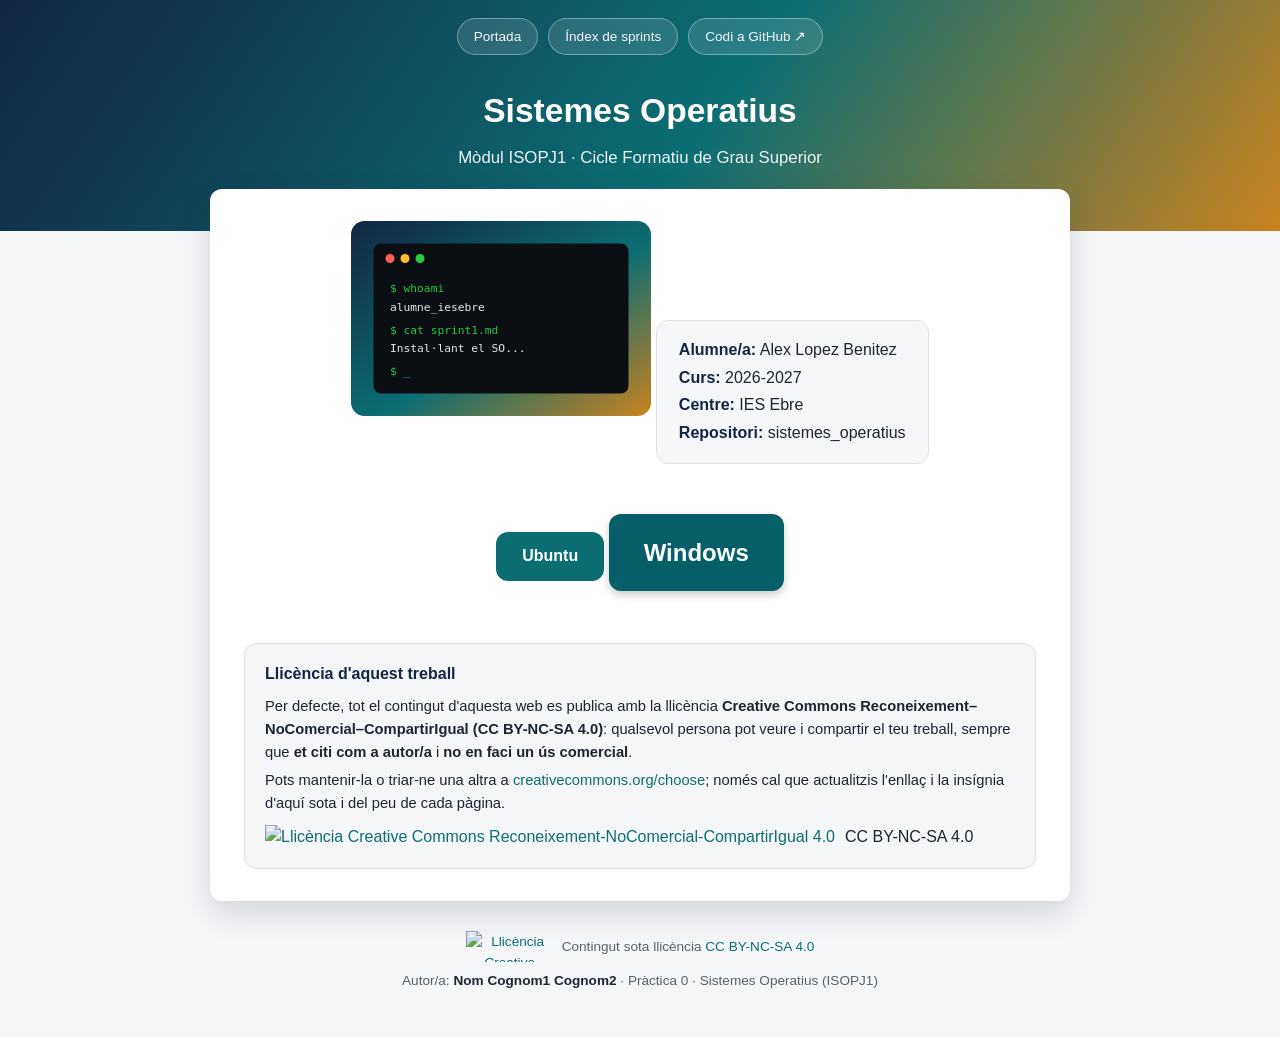
==== commit 02705d87: "Update index.html" ====
--- a/index.html
+++ b/index.html
@@ -32,7 +32,7 @@
     </div>
 
     <br>
-    <a class="boto" href="sprints.html">Veure l'índex de sprints →</a>
+    <a class="boto" href="sprints.html">Ubuntu</a>
     <a class="boton-documento" href="windows.html">Windows</a>  
     
     <div class="bloc-llicencia">
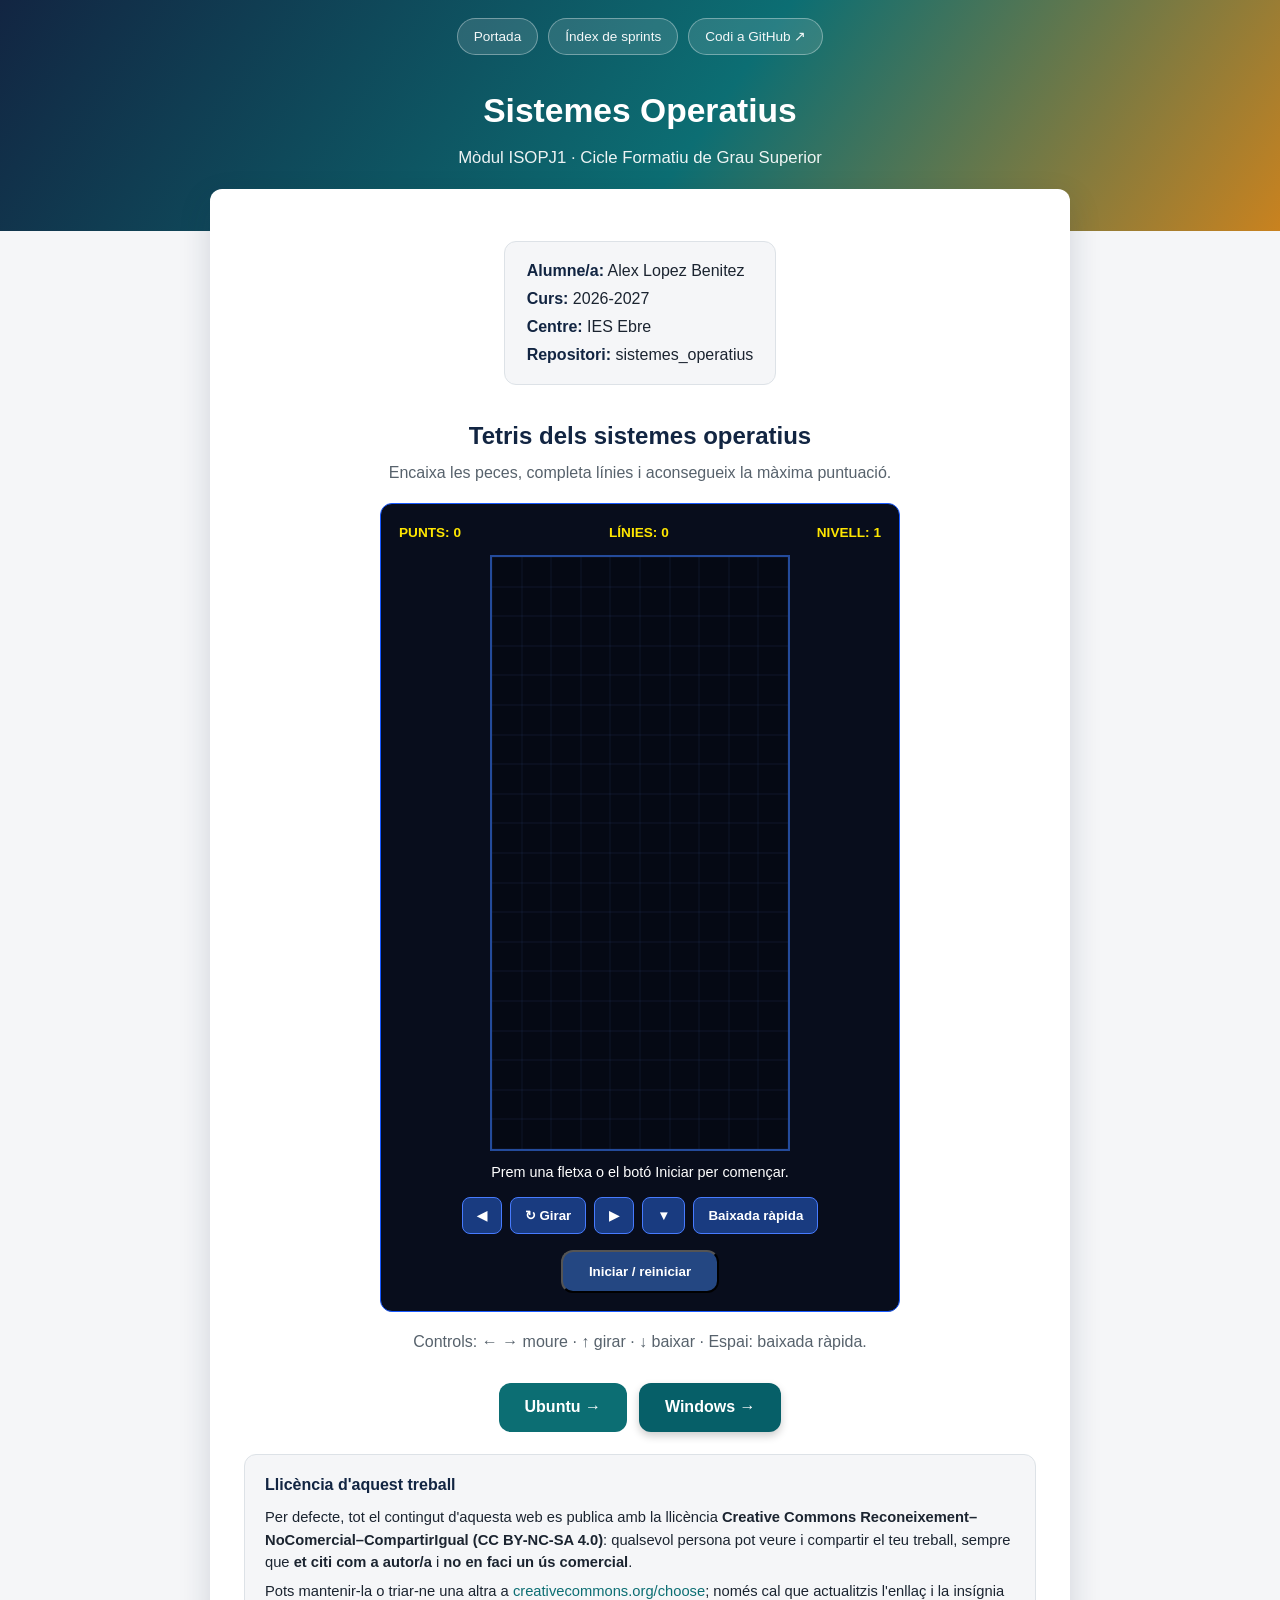
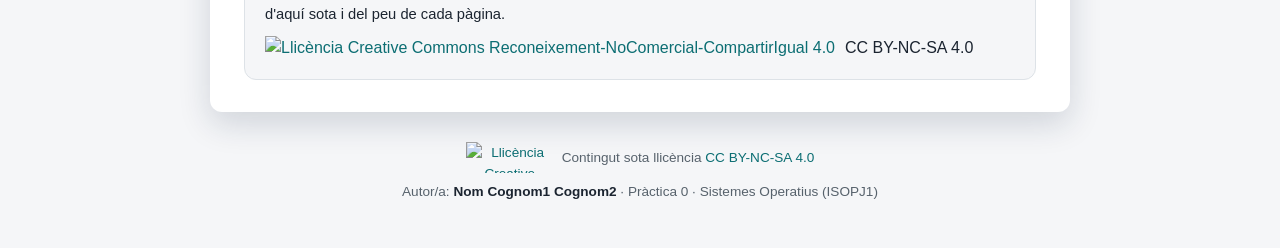
==== commit 495f19fc: "Add files via upload" ====
--- a/index.html
+++ b/index.html
@@ -12,7 +12,7 @@
   <nav class="hero-nav">
     <a href="index.html">Portada</a>
     <a href="sprints.html">Índex de sprints</a>
-    <a href="https://github.com/alexlopez-lgtm target="_blank" rel="noopener">Codi a GitHub ↗</a>
+    <a href="https://github.com/alexlopez-lgtm" target="_blank" rel="noopener">Codi a GitHub ↗</a>
   </nav>
   <div class="hero-titol">
     <h1>Sistemes Operatius</h1>
@@ -22,8 +22,6 @@
 
 <main class="contenidor">
   <section class="panell portada-hero">
-    <img src="img/portada.svg" alt="Il·lustració d'un terminal de sistema operatiu" class="imatge-portada">
-
     <div class="fitxa-alumne">
       <p><strong>Alumne/a:</strong> Alex Lopez Benitez</p>
       <p><strong>Curs:</strong> 2026-2027</p>
@@ -31,9 +29,32 @@
       <p><strong>Repositori:</strong> sistemes_operatius</p>
     </div>
 
-    <br>
-    <a class="boto" href="sprints.html">Ubuntu</a>
-    <a class="boton-documento" href="windows.html">Windows</a>  
+    <h2 class="tetris-titol">Tetris dels sistemes operatius</h2>
+    <p class="tetris-descripcio">Encaixa les peces, completa línies i aconsegueix la màxima puntuació.</p>
+
+    <div class="tetris-marc">
+      <div class="tetris-info">
+        <span>PUNTS: <strong id="tetrisPunts">0</strong></span>
+        <span>LÍNIES: <strong id="tetrisLinies">0</strong></span>
+        <span>NIVELL: <strong id="tetrisNivell">1</strong></span>
+      </div>
+      <canvas id="tetrisCanvas" width="300" height="600" aria-label="Joc Tetris. Utilitza les fletxes del teclat per moure les peces." tabindex="0"></canvas>
+      <p id="tetrisMissatge" class="tetris-missatge" aria-live="polite">Prem una fletxa o el botó Iniciar per començar.</p>
+      <div class="tetris-botons-mobils" aria-label="Controls tàctils de Tetris">
+        <button type="button" data-tetris="left" aria-label="Moure a l'esquerra">◀</button>
+        <button type="button" data-tetris="rotate" aria-label="Girar peça">↻ Girar</button>
+        <button type="button" data-tetris="right" aria-label="Moure a la dreta">▶</button>
+        <button type="button" data-tetris="down" aria-label="Baixar peça">▼</button>
+        <button type="button" data-tetris="drop" aria-label="Baixar peça ràpidament">Baixada ràpida</button>
+      </div>
+      <button id="tetrisReiniciar" class="boto tetris-reiniciar" type="button">Iniciar / reiniciar</button>
+    </div>
+    <p class="tetris-ajuda">Controls: ← → moure · ↑ girar · ↓ baixar · Espai: baixada ràpida.</p>
+
+    <div class="enllacos-tetris">
+      <a class="boto" href="sprints.html">Ubuntu →</a>
+      <a class="boton-documento" href="windows.html">Windows →</a>
+    </div>
     
     <div class="bloc-llicencia">
       <h3>Llicència d'aquest treball</h3>
@@ -64,5 +85,6 @@
   <p class="autoria">Autor/a: <strong>Nom Cognom1 Cognom2</strong> · Pràctica 0 · Sistemes Operatius (ISOPJ1)</p>
 </footer>
 
+<script src="js/tetris.js"></script>
 </body>
 </html>
--- a/css/estils.css
+++ b/css/estils.css
@@ -386,3 +386,19 @@
 .boton-documento:hover {
   background-color: #087f8c;
 }
+
+
+/* Joc Tetris integrat a la portada */
+.tetris-titol { color: var(--mari); margin: 12px 0 4px; }
+.tetris-descripcio, .tetris-ajuda { color: var(--tinta-suau); margin: 6px 0 16px; }
+.tetris-marc { max-width: 520px; margin: 18px auto; padding: 18px; background: #080d1c; color: #ffe600; border: 1px solid #1859ff; border-radius: 12px; }
+.tetris-info { display: flex; flex-wrap: wrap; justify-content: space-between; gap: 8px; margin-bottom: 12px; font-size: .85rem; font-weight: 700; }
+#tetrisCanvas { display: block; width: min(100%, 300px); height: auto; margin: 0 auto; background: #050914; border: 2px solid #244b9b; outline: none; image-rendering: pixelated; }
+.tetris-missatge { color: #fff; min-height: 24px; margin: 10px 0; font-size: .9rem; }
+.tetris-botons-mobils { display: flex; flex-wrap: wrap; justify-content: center; gap: 8px; margin: 12px 0; }
+.tetris-botons-mobils button { background: #193b80; color: #fff; border: 1px solid #477bff; border-radius: 8px; padding: 10px 14px; font-weight: 700; cursor: pointer; }
+.tetris-botons-mobils button:hover { background: #2855aa; }
+.tetris-reiniciar { background: #244782; margin-top: 4px; }
+.enllacos-tetris { display: flex; flex-wrap: wrap; gap: 12px; justify-content: center; align-items: center; margin-top: 20px; }
+.enllacos-tetris .boton-documento { font-size: 1rem; padding: 12px 26px; margin: 8px 0 0; }
+@media (max-width: 480px) { .panell { padding: 22px 14px; } .tetris-marc { padding: 10px; } .tetris-info { font-size: .75rem; } }
